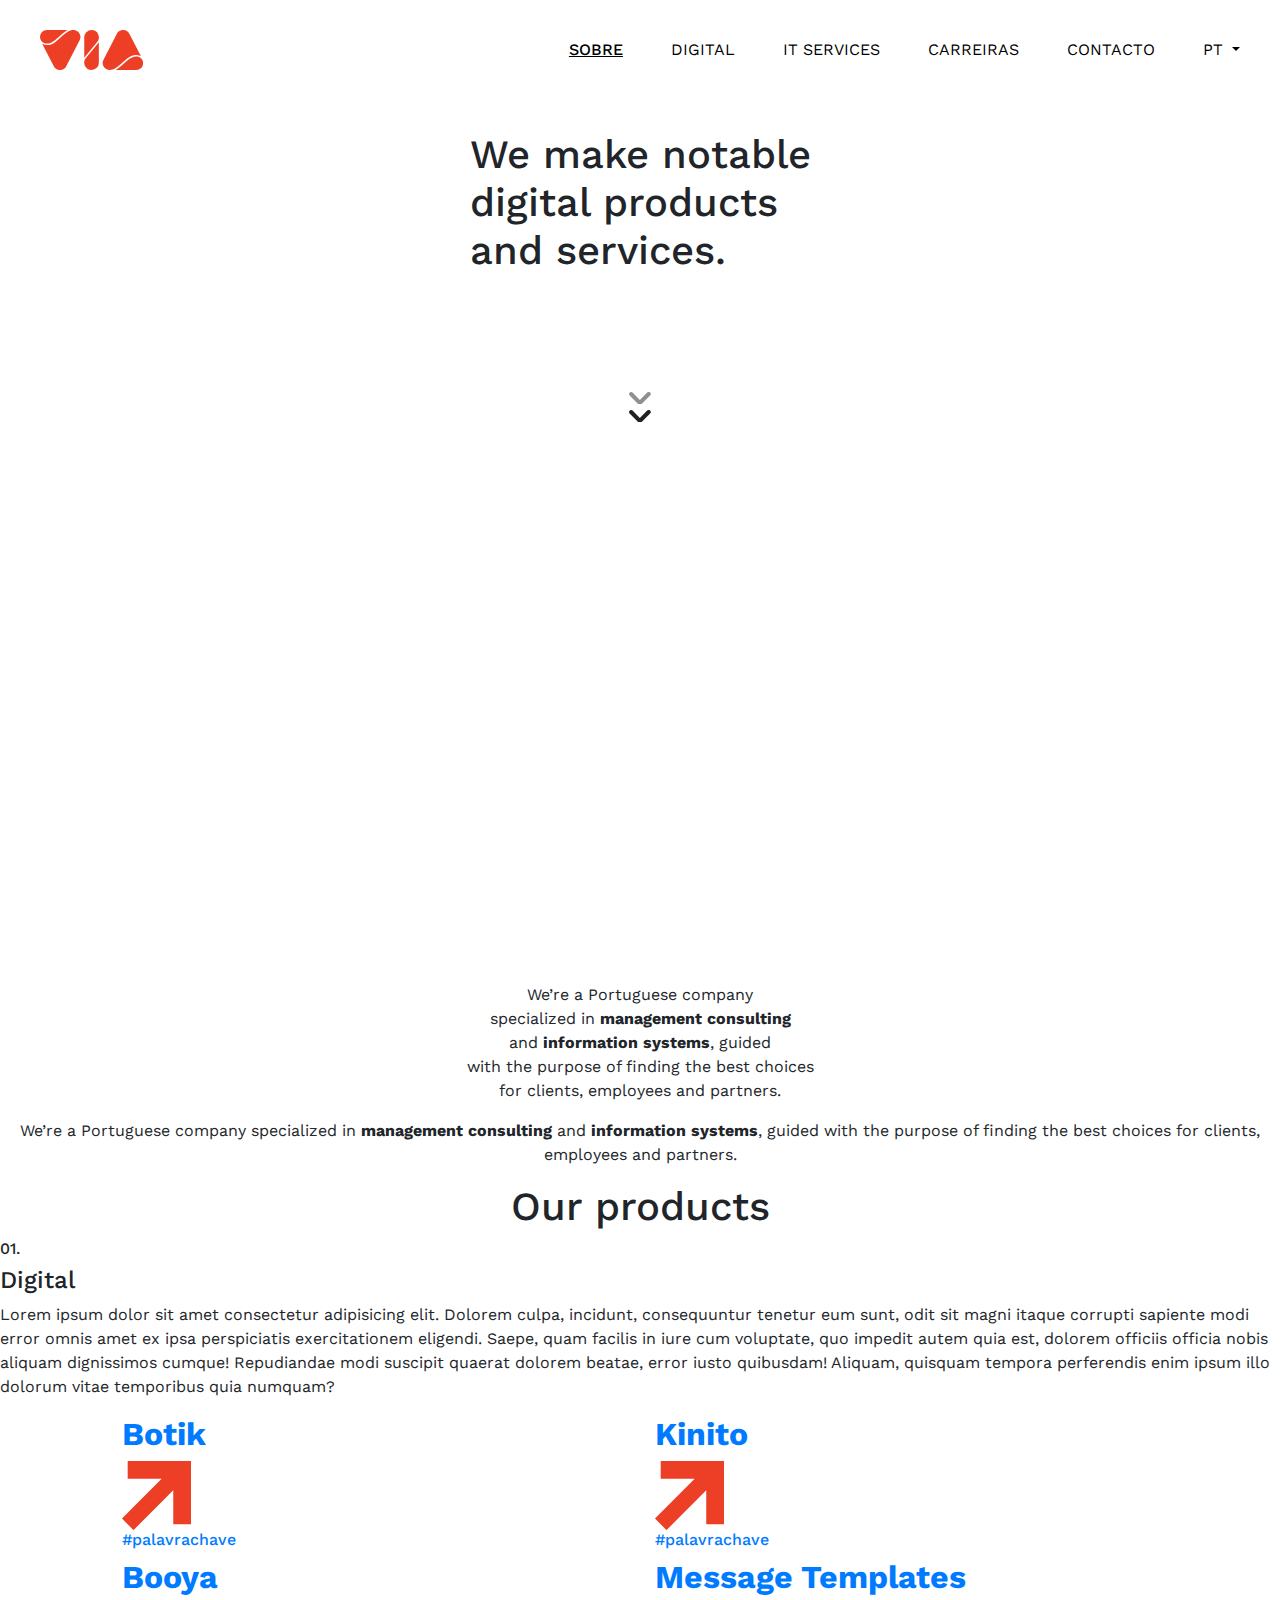
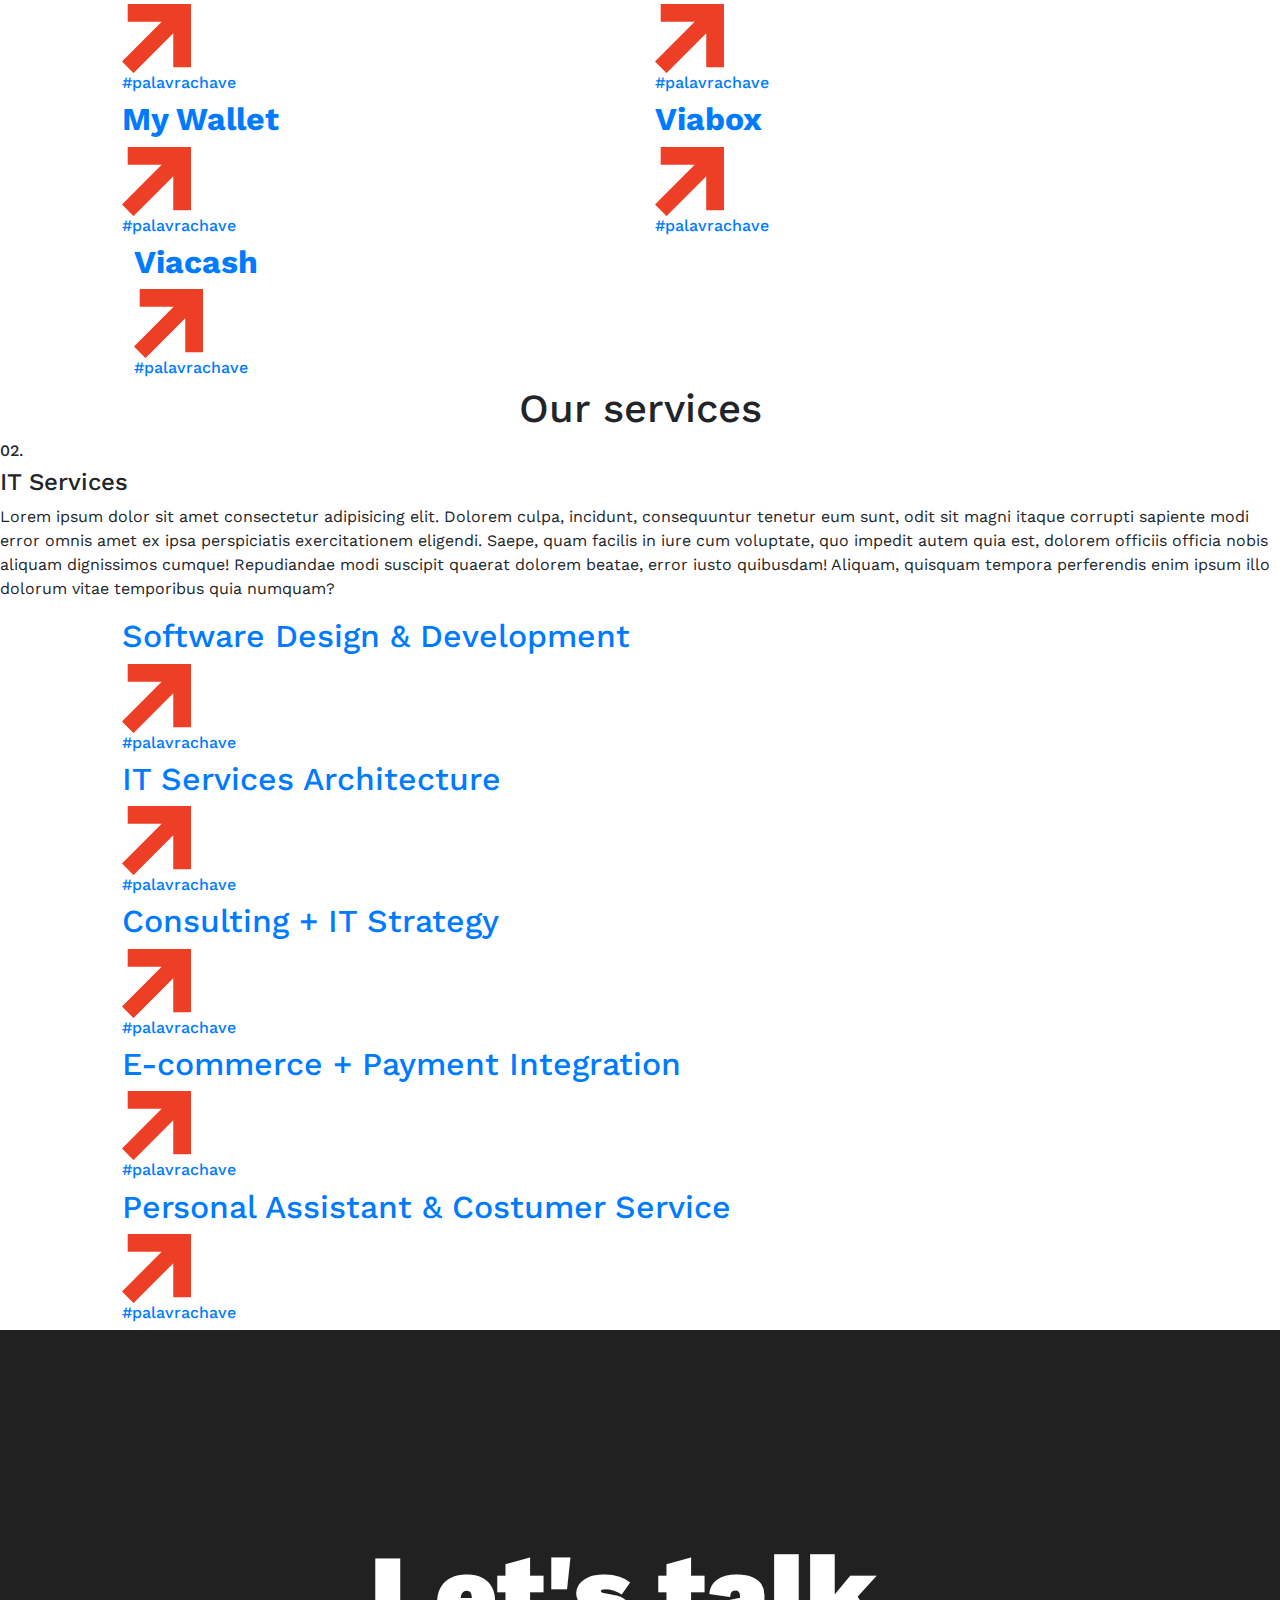
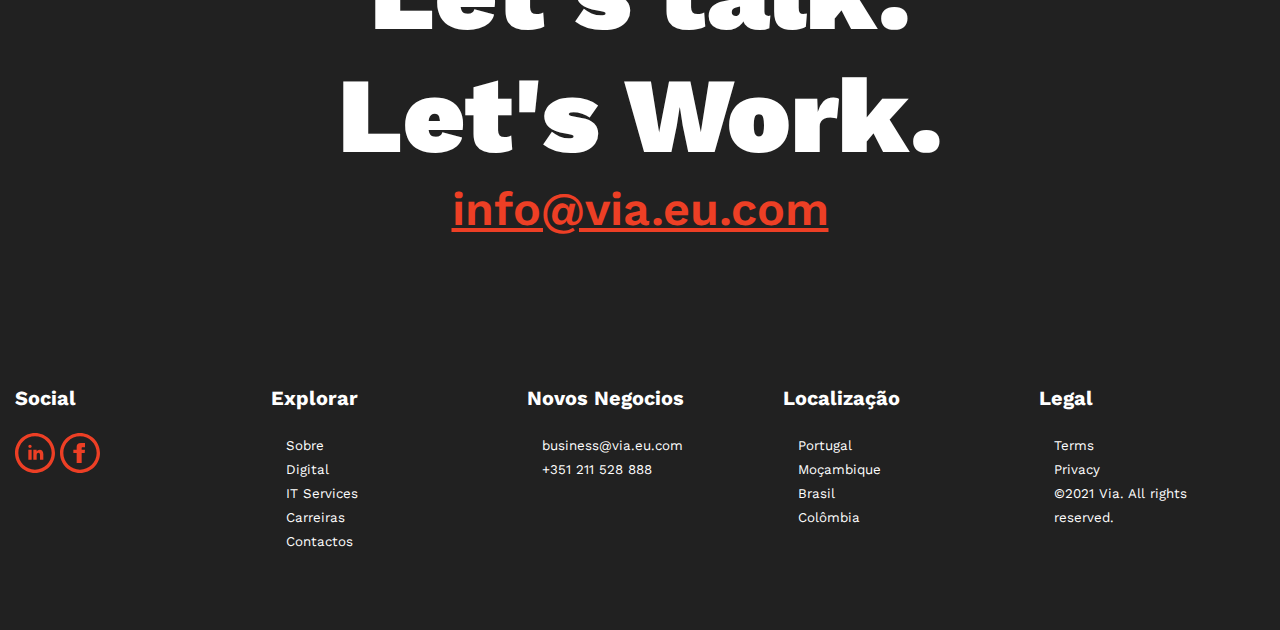
==== index.html @ fa110cb4 "Added entire site to repo" ====
<!DOCTYPE html>
<html lang="en">
<head>
  <link rel="stylesheet" href="bootstrap/css/bootstrap.min.css">
  <link rel="stylesheet" href="css/style.css">
  <link rel="stylesheet" href="css/index.css">
  <link href="https://fonts.googleapis.com/css2?family=Work+Sans:ital,wght@0,100;0,200;0,300;0,400;0,500;0,600;0,700;0,800;0,900;1,100;1,200;1,300;1,400;1,500;1,600;1,700;1,800;1,900&display=swap" rel="stylesheet">
  <link rel="stylesheet" href="css/mobileHamburger.css">

  <link rel="icon" type="image/png" href="Images/favicon-32x32.png" sizes="32x32" />


    <meta charset="UTF-8">
    <meta name="viewport" content="width=device-width, initial-scale=1">
    <title>VIA | Your digital partner</title>
</head>

<body>

  <div>
    
    <!-- navbar section -->

    <nav class="navbar navbar-expand-lg navbar-light" id="navbarAnchor">
      <a class="navbar-brand" href="index.html">
        <svg class="via-svg" id="via-logo" data-name="Layer 1" xmlns="http://www.w3.org/2000/svg" viewBox="0 0 1314.24 509.74"><path class="cls-1" d="M657,0a93,93,0,0,0-93,93V352.77L728.87,151.86h0A93,93,0,0,0,657,0Z"/><path class="cls-1" d="M657,509.74a93,93,0,0,0,93-93V157L585,357.87h0A93,93,0,0,0,657,509.74Z"/><path class="cls-1" d="M1066.18,401.76c12.33-10.75,25.68-22.38,40.24-34.94,38-32.77,76.48-49.39,114.41-49.39a133,133,0,0,1,66,17.81L1146.42,63.42l-.23.23-6.56-13.34a89.78,89.78,0,0,0-160.19-2.14l-1.21,2.31L838.94,320.21l-29.62,57.4a89.79,89.79,0,0,0,79.16,132.13C942.23,509.74,976,480.34,1066.18,401.76Z"/><path class="cls-1" d="M1247.11,339c-.92-.2-1.79-.44-2.73-.62s-1.94-.29-2.91-.44c-1.91-.3-3.82-.6-5.81-.8-3.31-.32-6.7-.53-10.22-.53-32.88,0-68.4,15.48-105.58,46-14.49,12.51-27.79,24.09-40.07,34.79-51.1,44.52-85.53,74.51-116.62,92.36h264.56A86.48,86.48,0,0,0,1247.11,339Z"/><path class="cls-1" d="M93.41,192.31a133.07,133.07,0,0,1-66-17.81L167.83,446.32l.22-.24,6.56,13.35a89.78,89.78,0,0,0,160.19,2.14l1.21-2.31L475.3,189.53l29.63-57.4A89.79,89.79,0,0,0,425.76,0C372,0,338.26,29.4,248.07,108c-12.34,10.75-25.69,22.38-40.25,34.94C169.83,175.69,131.34,192.31,93.41,192.31Z"/><path class="cls-1" d="M0,86.51a86.49,86.49,0,0,0,67.14,84.26c.91.2,1.79.44,2.72.62s1.94.28,2.91.44c1.91.3,3.82.6,5.81.79,3.31.33,6.71.54,10.23.54,32.88,0,68.4-15.49,105.57-46,14.49-12.5,27.79-24.08,40.07-34.78C285.55,47.84,320,17.85,351.07,0H86.51A86.51,86.51,0,0,0,0,86.51Z"/></svg>
      </a>
      
    <button onclick="darkFunction()" class="navbar-toggler" type="button" data-toggle="collapse" data-target="#navbarNav" aria-controls="navbarNav" aria-expanded="false" aria-label="Toggle navigation">
      <span>
        <svg xmlns="http://www.w3.org/2000/svg" width="34.141" height="13" viewBox="0 0 34.141 13">
          <g id="Group_2" data-name="Group 2" transform="translate(-831.344 170.495)">
            <path id="Path_2221" data-name="Path 2221" d="M832.844-168.995h31.141" fill="none" stroke="#ed3f25" stroke-linecap="round" stroke-width="3"/>
            <path id="Path_2222" data-name="Path 2222" d="M832.844-168.995h18.4" transform="translate(12.737 10)" fill="none" stroke="#ed3f25" stroke-linecap="round" stroke-width="3"/>
          </g>
        </svg>
        
      </span>
    </button>

    <div class="collapse navbar-collapse justify-content-stretch" id="navbarNav">
      <ul class="navbar-nav ml-auto">
        <li class="nav-item px-3">
          <a class="nav-link current" href="index.html">SOBRE</a>
        </li>
        <li class="nav-item px-3">
          <a class="nav-link" href="Digital.html">DIGITAL</a>
        </li>
        <li class="nav-item px-3">
          <a class="nav-link" href="itServices.html">IT SERVICES</a>
        </li>
        <li class="nav-item px-3">
          <a class="nav-link" href="Carreiras.html">CARREIRAS</a>
        </li>
        <li class="nav-item px-3">
            <a class="nav-link" href="Contacto.html">CONTACTO</a>
        </li>

<!-- Drop down language menu -->

        <li class="nav-item dropdown px-3">
          <a class="nav-link dropdown-toggle" href="#" id="navbarDropdownMenuLink" role="button" data-toggle="dropdown" aria-haspopup="true" aria-expanded="false">
              PT
          </a>
          <div class="dropdown-menu" aria-labelledby="navbarDropdownMenuLink">
            <a class="dropdown-item" href="#">ENG</a>
            <a class="dropdown-item" href="#">ES</a>
          </div>
        </li>
      </ul>
    </div>
    </nav>


    <!-- header section -->

    <header>
      <div class="container d-flex justify-content-center p-5">
        <h1 class="headline">We make notable<span class="headclr"><br>digital products<br>and services.</span></h1>
      </div>

      <div class="continue container d-flex justify-content-center">
       
        <span id="continueTop">
          <svg xmlns="http://www.w3.org/2000/svg" width="21.719" height="12.93" viewBox="0 0 21.719 12.93">
            <path id="angle-right" d="M10.95,28.477a2.071,2.071,0,0,1-1.464-3.536l7.323-7.324L9.486,10.293a2.071,2.071,0,1,1,2.929-2.929L21.2,16.152a2.071,2.071,0,0,1,0,2.929L12.415,27.87a2.065,2.065,0,0,1-1.465.607Z" transform="translate(28.477 -8.879) rotate(90)" fill="#212121" opacity="0.502"/>
          </svg>
        </span>

        <span id="continueBot">
          <svg xmlns="http://www.w3.org/2000/svg" width="21.719" height="12.93" viewBox="0 0 21.719 12.93">
            <path id="angle-right" d="M10.95,28.477a2.071,2.071,0,0,1-1.464-3.536l7.323-7.324L9.486,10.293a2.071,2.071,0,1,1,2.929-2.929L21.2,16.152a2.071,2.071,0,0,1,0,2.929L12.415,27.87a2.065,2.065,0,0,1-1.465.607Z" transform="translate(28.477 -8.879) rotate(90)" fill="#212121"/>
          </svg>
        </span>

    </div>
    </header>


    <!-- Image section -->

  <article class="mainContent">
        <section class="one">
            <p class="text-center desktop">
                We’re a Portuguese company <br>
                specialized in <b>management consulting</b><br>
                and <b>information systems</b>, guided<br>
                with the purpose of finding the best choices<br>
                for clients, employees and partners.
            </p>

            <p class="text-center mobile">
                We’re a Portuguese company 
                specialized in <b>management consulting</b>
                and <b>information systems</b>, guided
                with the purpose of finding the best choices
                for clients, employees and partners.
            </p>
        </section>

        <!-- <section class="two">
            <div class="row no-gutters">
                <div class="col-md-4 col-12">
                    <div class="box">
                        <svg xmlns="http://www.w3.org/2000/svg" width="128.645" height="128.645" viewBox="0 0 128.645 128.645">
                            <g id="noun_innovation_593229" data-name="noun innovation 593229" transform="translate(0.5 2.5)">
                              <ellipse id="Elipse_43" data-name="Elipse 43" cx="12.564" cy="12.564" rx="12.564" ry="12.564" transform="translate(100.516 0)" fill="none" stroke="#ed3f25" stroke-miterlimit="10" stroke-width="5"/>
                              <ellipse id="Elipse_44" data-name="Elipse 44" cx="12.564" cy="12.564" rx="12.564" ry="12.564" transform="translate(50.258 50.255)" fill="#ed3f25" stroke="rgba(0,0,0,0)" stroke-width="1"/>
                              <ellipse id="Elipse_45" data-name="Elipse 45" cx="12.564" cy="12.564" rx="12.564" ry="12.564" transform="translate(50.258 100.516)" fill="#ed3f25" stroke="rgba(0,0,0,0)" stroke-width="1"/>
                              <ellipse id="Elipse_46" data-name="Elipse 46" cx="12.564" cy="12.564" rx="12.564" ry="12.564" transform="translate(50.258 0)" fill="#ed3f25" stroke="rgba(0,0,0,0)" stroke-width="1"/>
                              <ellipse id="Elipse_47" data-name="Elipse 47" cx="12.564" cy="12.564" rx="12.564" ry="12.564" transform="translate(100.516 50.255)" fill="#ed3f25" stroke="rgba(0,0,0,0)" stroke-width="1"/>
                              <ellipse id="Elipse_48" data-name="Elipse 48" cx="12.564" cy="12.564" rx="12.564" ry="12.564" transform="translate(100.516 100.516)" fill="#ed3f25" stroke="rgba(0,0,0,0)" stroke-width="1"/>
                              <ellipse id="Elipse_49" data-name="Elipse 49" cx="12.564" cy="12.564" rx="12.564" ry="12.564" transform="translate(0 50.255)" fill="#ed3f25" stroke="rgba(0,0,0,0)" stroke-width="1"/>
                              <ellipse id="Elipse_50" data-name="Elipse 50" cx="12.564" cy="12.564" rx="12.564" ry="12.564" transform="translate(0 100.516)" fill="#ed3f25" stroke="rgba(0,0,0,0)" stroke-width="1"/>
                              <path id="Caminho_2214" data-name="Caminho 2214" d="M1122.565,263A12.564,12.564,0,1,1,1110,275.565h0A12.569,12.569,0,0,1,1122.565,263Z" transform="translate(-1110 -263)" fill="#ed3f25" stroke="rgba(0,0,0,0)" stroke-width="1"/>
                            </g>
                        </svg>

                        <h3 class="text-center">Innovation</h3>
                          
                    </div>
                </div>

                <div class="col-md-4 col-12">
                    <div class="box">
                        <svg xmlns="http://www.w3.org/2000/svg" width="128.645" height="128.645" viewBox="0 0 128.645 128.645">
                            <g id="noun_innovation_593229" data-name="noun innovation 593229" transform="translate(0.5 2.5)">
                              <ellipse id="Elipse_43" data-name="Elipse 43" cx="12.564" cy="12.564" rx="12.564" ry="12.564" transform="translate(100.516 0)" fill="none" stroke="#ed3f25" stroke-miterlimit="10" stroke-width="5"/>
                              <ellipse id="Elipse_44" data-name="Elipse 44" cx="12.564" cy="12.564" rx="12.564" ry="12.564" transform="translate(50.258 50.255)" fill="#ed3f25" stroke="rgba(0,0,0,0)" stroke-width="1"/>
                              <ellipse id="Elipse_45" data-name="Elipse 45" cx="12.564" cy="12.564" rx="12.564" ry="12.564" transform="translate(50.258 100.516)" fill="#ed3f25" stroke="rgba(0,0,0,0)" stroke-width="1"/>
                              <ellipse id="Elipse_46" data-name="Elipse 46" cx="12.564" cy="12.564" rx="12.564" ry="12.564" transform="translate(50.258 0)" fill="#ed3f25" stroke="rgba(0,0,0,0)" stroke-width="1"/>
                              <ellipse id="Elipse_47" data-name="Elipse 47" cx="12.564" cy="12.564" rx="12.564" ry="12.564" transform="translate(100.516 50.255)" fill="#ed3f25" stroke="rgba(0,0,0,0)" stroke-width="1"/>
                              <ellipse id="Elipse_48" data-name="Elipse 48" cx="12.564" cy="12.564" rx="12.564" ry="12.564" transform="translate(100.516 100.516)" fill="#ed3f25" stroke="rgba(0,0,0,0)" stroke-width="1"/>
                              <ellipse id="Elipse_49" data-name="Elipse 49" cx="12.564" cy="12.564" rx="12.564" ry="12.564" transform="translate(0 50.255)" fill="#ed3f25" stroke="rgba(0,0,0,0)" stroke-width="1"/>
                              <ellipse id="Elipse_50" data-name="Elipse 50" cx="12.564" cy="12.564" rx="12.564" ry="12.564" transform="translate(0 100.516)" fill="#ed3f25" stroke="rgba(0,0,0,0)" stroke-width="1"/>
                              <path id="Caminho_2214" data-name="Caminho 2214" d="M1122.565,263A12.564,12.564,0,1,1,1110,275.565h0A12.569,12.569,0,0,1,1122.565,263Z" transform="translate(-1110 -263)" fill="#ed3f25" stroke="rgba(0,0,0,0)" stroke-width="1"/>
                            </g>
                        </svg>

                        <h3 class="text-center">Innovation</h3>
                          
                    </div>
                </div>

                <div class="col-md-4 col-12">
                    <div class="box">
                        <svg id="Group_45" data-name="Group 45" xmlns="http://www.w3.org/2000/svg" width="112.168" height="112.168" viewBox="0 0 112.168 112.168">
                            <path id="Caminho_2215" data-name="Caminho 2215" d="M1123.231,324.3v32.048h32.049v16.024h-48.071V324.3Zm96.145,48.072H1171.3V356.352h32.048V324.3h16.024Zm0-64.1h-16.024V276.231H1171.3V260.208h48.072Zm-96.144,0h-16.024V260.208h48.073v16.023h-32.05V308.28Z" transform="translate(-1107.208 -260.208)" fill="#ed3f25" fill-rule="evenodd"/>
                            <path id="Caminho_2216" data-name="Caminho 2216" d="M1145.946,298.946h48.072v48.073h-48.072Zm32.049,16.024H1161.97v16.025h16.025Z" transform="translate(-1113.898 -266.898)" fill="#ed3f25" fill-rule="evenodd"/>
                          </svg>
                          

                        <h3 class="text-center">Accuracy</h3>
                          
                    </div>
                </div>
            </div>

            <div class="row no-gutters hidden">
                <div class="col-md-4 col-12">
                    <div class="boxHidden">
                        <p class="text-center">Lorem ipsum dolor sit, amet consectetur adipisicing elit. 
                            Porro inventore deserunt nesciunt officiis saepe doloribus sit laborum quaerat 
                            cum corrupti accusamus nobis quas illo quod nulla alias nam reiciendis rem beatae, 
                            quibusdam corporis eligendi doloremque. Numquam, nostrum aut eligendi dolorem 
                            deleniti, fugit corrupti odit, dolores tenetur velit consequatur? Mollitia 
                            voluptates possimus perferendis! Sit, nihil fugiat. Maiores ratione, itaque recusandae, 
                            modi, facere fugiat sed numquam quasi tempora placeat assumenda eos aperiam quae veniam 
                            ipsa voluptatum dolores dolor. Perspiciatis, debitis in incidunt quod corporis provident? 
                            Nobis fugiat ea iure cumque odio vitae molestias.</p>                          
                    </div>
                </div>
                
                <div class="col-md-4 col-12">
                    <div class="boxHidden">
                        <p class="text-center">Lorem ipsum dolor sit, amet consectetur adipisicing elit. 
                            Porro inventore deserunt nesciunt officiis saepe doloribus sit laborum quaerat 
                            cum corrupti accusamus nobis quas illo quod nulla alias nam reiciendis rem beatae, 
                            quibusdam corporis eligendi doloremque. Numquam, nostrum aut eligendi dolorem 
                            deleniti, fugit corrupti odit, dolores tenetur velit consequatur? Mollitia 
                            voluptates possimus perferendis! Sit, nihil fugiat. Maiores ratione, itaque recusandae, 
                            modi, facere fugiat sed numquam quasi tempora placeat assumenda eos aperiam quae veniam 
                            ipsa voluptatum dolores dolor. Perspiciatis, debitis in incidunt quod corporis provident? 
                            Nobis fugiat ea iure cumque odio vitae molestias.</p>                          
                    </div>
                </div>

                <div class="col-md-4 col-12">
                    <div class="boxHidden">
                        <p class="text-center">Lorem ipsum dolor sit, amet consectetur adipisicing elit. 
                            Porro inventore deserunt nesciunt officiis saepe doloribus sit laborum quaerat 
                            cum corrupti accusamus nobis quas illo quod nulla alias nam reiciendis rem beatae, 
                            quibusdam corporis eligendi doloremque. Numquam, nostrum aut eligendi dolorem 
                            deleniti, fugit corrupti odit, dolores tenetur velit consequatur? Mollitia 
                            voluptates possimus perferendis! Sit, nihil fugiat. Maiores ratione, itaque recusandae, 
                            modi, facere fugiat sed numquam quasi tempora placeat assumenda eos aperiam quae veniam 
                            ipsa voluptatum dolores dolor. Perspiciatis, debitis in incidunt quod corporis provident? 
                            Nobis fugiat ea iure cumque odio vitae molestias.</p>                          
                    </div>
                </div>
            </div>
        </section> -->

        <section class="three">
            <h1 class="text-center">Our products</h1>
            <h6 class="number">01.</h6>
            <h4>Digital</h4>

            <p>Lorem ipsum dolor sit amet consectetur adipisicing elit. 
                Dolorem culpa, incidunt, consequuntur tenetur eum sunt, 
                odit sit magni itaque corrupti sapiente modi error omnis 
                amet ex ipsa perspiciatis exercitationem eligendi. Saepe, 
                quam facilis in iure cum voluptate, quo impedit autem quia
                est, dolorem officiis officia nobis aliquam dignissimos 
                cumque! Repudiandae modi suscipit quaerat dolorem beatae, 
                error iusto quibusdam! Aliquam, quisquam tempora perferendis 
                enim ipsum illo dolorum vitae temporibus quia numquam?</p>
        </section>

        <section class="four">
            <div class="container">
                <div class="row justify-content-center">
                    <a class="col-md-5 col-12 productName" href="Digital.html#Botik">
                        <h2><b>Botik</b></h2>
                        <svg class="arrowHover" xmlns="http://www.w3.org/2000/svg" width="69" height="69" viewBox="0 0 69 69">
                            <path id="Intersection_1" data-name="Intersection 1" d="M37.5,101.12l-11.38-11.38v-.22L65.784,49.858l-33.973.006V32.12H95.121V95.431H77.377l.006-33.973L37.72,101.12Z" transform="translate(-26.121 -32.12)" fill="#ed3f25"/>
                        </svg>
                          
                          
                        <h6>#palavrachave</h6>
                    </a>

                    <a class="col-md-5 col-12 productName" href="Digital.html#Kinito">
                        <h2><b>Kinito</b></h2>
                        <svg class="arrowHover" xmlns="http://www.w3.org/2000/svg" width="69" height="69" viewBox="0 0 69 69">
                            <path id="Intersection_1" data-name="Intersection 1" d="M37.5,101.12l-11.38-11.38v-.22L65.784,49.858l-33.973.006V32.12H95.121V95.431H77.377l.006-33.973L37.72,101.12Z" transform="translate(-26.121 -32.12)" fill="#ed3f25"/>
                        </svg>
                          
                          
                        <h6>#palavrachave</h6>
                    </a>
                </div>

                <div class="row justify-content-center">
                    <a class="col-md-5 col-12 productName" href="Digital.html#Booya">
                        <h2><b>Booya</b></h2>
                        <svg class="arrowHover" xmlns="http://www.w3.org/2000/svg" width="69" height="69" viewBox="0 0 69 69">
                            <path id="Intersection_1" data-name="Intersection 1" d="M37.5,101.12l-11.38-11.38v-.22L65.784,49.858l-33.973.006V32.12H95.121V95.431H77.377l.006-33.973L37.72,101.12Z" transform="translate(-26.121 -32.12)" fill="#ed3f25"/>
                        </svg>
                          
                          
                        <h6>#palavrachave</h6>
                    </a>

                    <a class="col-md-5 col-12 productName" id="msgTemplates" href="Digital.html#MessageTemplates">
                        <h2><b>Message Templates</b></h2>
                        <svg class="arrowHover" xmlns="http://www.w3.org/2000/svg" width="69" height="69" viewBox="0 0 69 69">
                            <path id="Intersection_1" data-name="Intersection 1" d="M37.5,101.12l-11.38-11.38v-.22L65.784,49.858l-33.973.006V32.12H95.121V95.431H77.377l.006-33.973L37.72,101.12Z" transform="translate(-26.121 -32.12)" fill="#ed3f25"/>
                        </svg>
                          
                          
                        <h6>#palavrachave</h6>
                    </a>
                </div>

                <div class="row justify-content-center">
                    <a class="col-md-5 col-12 productName" id="myWallet" href="Digital.html#MyWallet">
                        <h2><b>My Wallet</b></h2>
                        <svg class="arrowHover" xmlns="http://www.w3.org/2000/svg" width="69" height="69" viewBox="0 0 69 69">
                            <path id="Intersection_1" data-name="Intersection 1" d="M37.5,101.12l-11.38-11.38v-.22L65.784,49.858l-33.973.006V32.12H95.121V95.431H77.377l.006-33.973L37.72,101.12Z" transform="translate(-26.121 -32.12)" fill="#ed3f25"/>
                        </svg>
                          
                          
                        <h6>#palavrachave</h6>
                    </a>

                    <a class="col-md-5 col-12 productName" href="Digital.html#ViaBox">
                        <h2><b>Viabox</b></h2>
                        <svg class="arrowHover" xmlns="http://www.w3.org/2000/svg" width="69" height="69" viewBox="0 0 69 69">
                            <path id="Intersection_1" data-name="Intersection 1" d="M37.5,101.12l-11.38-11.38v-.22L65.784,49.858l-33.973.006V32.12H95.121V95.431H77.377l.006-33.973L37.72,101.12Z" transform="translate(-26.121 -32.12)" fill="#ed3f25"/>
                        </svg>
                          
                          
                        <h6>#palavrachave</h6>
                    </a>
                </div>

                <div class="row justify-content-start offset-md-1">
                    <a class="col-md-5 col-12 productName" id="viacash" href="Digital.html#ViaCash">
                        <h2><b>Viacash</b></h2>
                        <svg class="arrowHover" xmlns="http://www.w3.org/2000/svg" width="69" height="69" viewBox="0 0 69 69">
                            <path id="Intersection_1" data-name="Intersection 1" d="M37.5,101.12l-11.38-11.38v-.22L65.784,49.858l-33.973.006V32.12H95.121V95.431H77.377l.006-33.973L37.72,101.12Z" transform="translate(-26.121 -32.12)" fill="#ed3f25"/>
                        </svg>
                          
                          
                        <h6>#palavrachave</h6>
                    </a>
                </div>
            </div>
        </section>

        <section class="five">
            <h1 class="text-center">Our services</h1>
            <h6 class="number">02.</h6>
            <h4>IT Services</h4>

            <p>Lorem ipsum dolor sit amet consectetur adipisicing elit. 
                Dolorem culpa, incidunt, consequuntur tenetur eum sunt, 
                odit sit magni itaque corrupti sapiente modi error omnis 
                amet ex ipsa perspiciatis exercitationem eligendi. Saepe, 
                quam facilis in iure cum voluptate, quo impedit autem quia
                est, dolorem officiis officia nobis aliquam dignissimos 
                cumque! Repudiandae modi suscipit quaerat dolorem beatae, 
                error iusto quibusdam! Aliquam, quisquam tempora perferendis 
                enim ipsum illo dolorum vitae temporibus quia numquam?</p>
        </section>

        <section class="six">
            <div class="container">
                <div class="row justify-content-center">
                    <a class="col-10 productName SDD" href="itServices.html#SDD">
                        <h2>Software Design & Development</h2>
                        <svg class="arrowHover" xmlns="http://www.w3.org/2000/svg" width="69" height="69" viewBox="0 0 69 69">
                            <path id="Intersection_1" data-name="Intersection 1" d="M37.5,101.12l-11.38-11.38v-.22L65.784,49.858l-33.973.006V32.12H95.121V95.431H77.377l.006-33.973L37.72,101.12Z" transform="translate(-26.121 -32.12)" fill="#ed3f25"/>
                        </svg>
                          
                          
                        <h6>#palavrachave</h6>
                    </a>
                </div>

                <div class="row justify-content-center">
                    <a class="col-10 productName Arq" href="itServices.html#ARQ">
                        <h2>IT Services Architecture</h2>
                        <svg class="arrowHover" xmlns="http://www.w3.org/2000/svg" width="69" height="69" viewBox="0 0 69 69">
                            <path id="Intersection_1" data-name="Intersection 1" d="M37.5,101.12l-11.38-11.38v-.22L65.784,49.858l-33.973.006V32.12H95.121V95.431H77.377l.006-33.973L37.72,101.12Z" transform="translate(-26.121 -32.12)" fill="#ed3f25"/>
                        </svg>
                          
                          
                        <h6>#palavrachave</h6>
                    </a>
                </div>

                <div class="row justify-content-center">
                    <a class="col-10 productName CIT" href="itServices.html#CIT">
                        <h2>Consulting + IT Strategy</h2>
                        <svg class="arrowHover" xmlns="http://www.w3.org/2000/svg" width="69" height="69" viewBox="0 0 69 69">
                            <path id="Intersection_1" data-name="Intersection 1" d="M37.5,101.12l-11.38-11.38v-.22L65.784,49.858l-33.973.006V32.12H95.121V95.431H77.377l.006-33.973L37.72,101.12Z" transform="translate(-26.121 -32.12)" fill="#ed3f25"/>
                        </svg>
                          
                          
                        <h6>#palavrachave</h6>
                    </a>
                </div>

                <div class="row justify-content-center">
                    <a class="col-10 productName ECP" href="itServices.html#ECP">
                        <h2>E-commerce + Payment Integration</h2>
                        <svg class="arrowHover" xmlns="http://www.w3.org/2000/svg" width="69" height="69" viewBox="0 0 69 69">
                            <path id="Intersection_1" data-name="Intersection 1" d="M37.5,101.12l-11.38-11.38v-.22L65.784,49.858l-33.973.006V32.12H95.121V95.431H77.377l.006-33.973L37.72,101.12Z" transform="translate(-26.121 -32.12)" fill="#ed3f25"/>
                        </svg>
                          
                          
                        <h6>#palavrachave</h6>
                    </a>
                </div>

                <div class="row justify-content-center">
                    <a class="col-10 productName" href="itServices.html#PACS">
                        <h2>Personal Assistant & Costumer Service</h2>
                        <svg class="arrowHover" xmlns="http://www.w3.org/2000/svg" width="69" height="69" viewBox="0 0 69 69">
                            <path id="Intersection_1" data-name="Intersection 1" d="M37.5,101.12l-11.38-11.38v-.22L65.784,49.858l-33.973.006V32.12H95.121V95.431H77.377l.006-33.973L37.72,101.12Z" transform="translate(-26.121 -32.12)" fill="#ed3f25"/>
                        </svg>
                          
                          
                        <h6>#palavrachave</h6>
                    </a>
                </div>
            </div>
        </section>
  </article>


    <!-- Footer section -->

    <footer>

      <div class="foot-text">
          <div class="container text-center">
              <p class="foot">Let's talk.</p>
      
              <p class="foot">Let's Work.</p>
      
              <p class="foot2">info@via.eu.com</p>
          </div>
      </div>

      <div class="container">
          <div class="row">
                  <div class="col-6 col-lg">
                      <p class="footcol">Social</p>
                      <div>
                          <ul>
                          <li>
                              <svg class="socialmedia" xmlns="http://www.w3.org/2000/svg" width="40" height="40" viewBox="0 0 24 24"><path d="M12 2c5.514 0 10 4.486 10 10s-4.486 10-10 10-10-4.486-10-10 4.486-10 10-10zm0-2c-6.627 0-12 5.373-12 12s5.373 12 12 12 12-5.373 12-12-5.373-12-12-12zm-2 8c0 .557-.447 1.008-1 1.008s-1-.45-1-1.008c0-.557.447-1.008 1-1.008s1 .452 1 1.008zm0 2h-2v6h2v-6zm3 0h-2v6h2v-2.861c0-1.722 2.002-1.881 2.002 0v2.861h1.998v-3.359c0-3.284-3.128-3.164-4-1.548v-1.093z"/></svg>
                              <svg class="socialmedia" xmlns="http://www.w3.org/2000/svg" width="40" height="40" viewBox="0 0 24 24"><path d="M12 2c5.514 0 10 4.486 10 10s-4.486 10-10 10-10-4.486-10-10 4.486-10 10-10zm0-2c-6.627 0-12 5.373-12 12s5.373 12 12 12 12-5.373 12-12-5.373-12-12-12zm-2 10h-2v2h2v6h3v-6h1.82l.18-2h-2v-.833c0-.478.096-.667.558-.667h1.442v-2.5h-2.404c-1.798 0-2.596.792-2.596 2.308v1.692z"/></svg>
                          </li>
                          </ul>
                  </div>
                  </div>
                  <div class="col-6 col-lg">
                      <p class="footcol">Explorar</p>
                      <div class="col">
                          <ul>
                              <li><a class="footer-link" href="index.html">Sobre</a></li>
                              <li><a class="footer-link" href="Digital.html">Digital</a></li>
                              <li><a class="footer-link" href="itServices.html">IT Services</a></li>
                              <li><a class="footer-link" href="Carreiras.html">Carreiras</a></li>
                              <li><a class="footer-link" href="Contacto.html">Contactos</a></li>
                          </ul>
                  </div>
                  </div>
                  <div class="col-12 col-lg">
                  <p class="footcol">Novos Negocios</p>
                  <div class="col">
                      <ul>
                      <li><a class="footer-link" href="#">business@via.eu.com</a></li>
                      <li><a class="footer-link" href="#">+351 211 528 888</a></li>
                      </ul>
                  </div>
                  </div>
                  <div class="col-6 col-lg">
                  <p class="footcol">Localização</p>

                  <div class="col">
                      <ul>
                      <li><a class="footer-link" href="Contacto.html#portugal">Portugal</a></li>
                      <li><a class="footer-link" href="Contacto.html#mozambique">Moçambique</a></li>
                      <li><a class="footer-link" href="Contacto.html#brazil">Brasil</a></li>
                      <li><a class="footer-link" href="Contacto.html#colombia">Colômbia</a></li>
                      </ul>
                  </div>

                  </div>
                  <div class="col-6 col-lg">
                  <p class="footcol">Legal</p>

                  <div class="col">
                      <ul>
                          <li>
                              <a class="footer-link" href="#">Terms</a>
                          </li>
                          <li>
                              <a class="footer-link" href="#">Privacy</a>
                          </li>
                          <li>
                              <a class="footer-link" href="#"></a>
                          </li>
                          <li>
                              <a class="footer-link" href="#">©2021 Via. All rights reserved.</a>
                          </li>
                      </ul>
                  </div>

                  </div>
          </div>
      </div>
    </footer>

  </div>

</body> 




<!-- JS, Popper.js, and jQuery -->
<script src="https://code.jquery.com/jquery-3.5.1.slim.min.js" integrity="sha384-DfXdz2htPH0lsSSs5nCTpuj/zy4C+OGpamoFVy38MVBnE+IbbVYUew+OrCXaRkfj" crossorigin="anonymous"></script>
<script src="https://cdn.jsdelivr.net/npm/popper.js@1.16.1/dist/umd/popper.min.js" integrity="sha384-9/reFTGAW83EW2RDu2S0VKaIzap3H66lZH81PoYlFhbGU+6BZp6G7niu735Sk7lN" crossorigin="anonymous"></script>
<script src="bootstrap/js/bootstrap.min.js"></script>
<script src="js/darkNav.js"></script>
</html>
---- css/style.css ----
/* Base page */

html {
	scroll-behavior: smooth;
	font-family: 'Work Sans', sans-serif;
}

body {
	font-family: 'Work Sans', sans-serif;
}

#via-logo {
	fill: #ed3f25;
}

header {
	height: 100vh;
}

.navbar-dark .navbar-nav .nav-link {
	color: white;
}

.navbar-light .navbar-nav .nav-link {
	color: black;
}

.navbar-nav .current {
	text-decoration: underline;
	font-weight: 500 !important;
}

.navbar {
	font-size: 1rem;
	font-weight: 700;
	padding-top: 25px;
}

.navbar-brand {
	padding-left: 1.5rem;
}

.navbar-brand svg {
	height: 40px;
}

.navbar-light .navbar-toggler {
	border-color: transparent;
}

.navbar-dark {
	font-size: 1rem;
	color: white;
	font-weight: 600;
	padding-top: 20px;
}

.nav-link:hover {
	transition: 0.5s;
}

ul {
	list-style-type: none;
	margin: 0;
	padding: 0;
	font-weight: 400;
}

.continue {
	position: relative;
}

#continueTop {
	position: absolute;
	margin-top: 6vh;
}

#continueBot {
	position: absolute;
	margin-top: 8vh;

	animation-name: arrowAnim;
	animation-duration: 1s;
	animation-iteration-count: infinite;
}

@keyframes arrowAnim {
	50% {
		transform: translateY(4px);
	}
}

.messageIcon {
	position: absolute;
	bottom: 3vh;
	right: 3vw;
	width: 60px;
	height: 60px;
}

.messageIcon:hover {
	cursor: pointer;
}

/*  FOOTER   */

.footcol {
	color: white;
	font-weight: 700;
	font-size: 15pt;
	margin-bottom: 20px;
}

.snap-footer .row .col {
	padding-left: 0px;
	margin-bottom: 5vh;
}

.snap-footer .row {
	margin-left: 5vw;
}

.foot-nav {
	padding-left: 0;
}

.footer-link {
	color: white !important;
	font-size: 10pt;
	font-weight: 400;
}

footer {
	background: #212121;
	height: 100vh;
}

.foot {
	color: white;
	font-weight: 900;
	font-size: 80pt;
	line-height: 1 !important;
}

.foot2 {
	color: #ed3f25;
	font-weight: 600;
	font-size: 35pt;
	line-height: 1 !important;
	text-decoration: underline;
}

.foot-text {
	padding-top: 210px;
	padding-bottom: 15vh;
}

footer p {
	color: white;
}

.rights {
	padding-bottom: 5vh;
}

.socialmedia {
	fill: #ed3f25;
}

.snap-parent {
	scroll-snap-type: y mandatory;
	overflow-y: scroll;
	height: 100vh;
}

.snap-head {
	scroll-snap-align: start;
	scroll-margin-top: 300px;
}

.snap-footer {
	scroll-snap-align: end;
	/* scroll-margin-bottom: 200px; */
}

.snap-child {
	scroll-snap-align: center;
}

@media (min-width: 1200px) {
	.container,
	.container-lg,
	.container-md,
	.container-sm,
	.container-xl {
		max-width: 1300px;
	}
}

@media only screen and (max-width: 770px) {
	.snap-head {
		scroll-snap-align: none;
	}

	.snap-child {
		scroll-snap-align: none;
	}
	.snap-footer {
		height: auto;
		scroll-snap-align: none;
	}

	footer {
		height: 100vh;
	}
}

@media only screen and (max-width: 550px) {
	.snap-head {
		scroll-snap-align: none;
	}

	.snap-child {
		scroll-snap-align: none;
	}
	.snap-footer {
		height: auto;
		scroll-snap-align: none;
	}

	.navbar-brand {
		padding-left: 0;
	}

	.navbar-brand svg {
		height: 35px;
	}

	.foot {
		color: white;
		font-weight: 900;
		line-height: 1 !important;
		font-size: 3rem;
	}

	.foot-text {
		padding-top: 150px;
		padding-bottom: 150px;
	}

	.foot-nav {
		margin-bottom: 2vh;
		padding-left: 0vw;
	}

	.via_projects2 {
		padding-left: 100px;
	}

	.foot2 {
		font-size: 2em;
	}

	.messageIcon {
		width: 45px;
		height: 45px;
		bottom: 3vh;
		left: 80vw;
	}

	/* teste navbar escura  */
}
---- css/mobileHamburger.css ----
@media only screen and (max-width: 770px) {
	.darkNav {
		background-color: #212121 !important;
		transition: .3s;
	}

	.navbar-nav {
		height: 100vh;
		background-color: #212121;
		align-items: center;
		padding-top: 12vh;
	}

	.navbar {
		padding: 1rem 0rem;
	}

	.navbar-brand {
		margin-left: 5vw;
	}

	.navbar-toggler {
		margin-right: 5vw;
	}

	.navbar-light .navbar-nav .nav-link {
		color: #ed3f25 !important;
		font-size: 2rem;
		font-weight: 500;
	}

	.navbar-light .navbar-nav .nav-link:hover {
		text-decoration: underline;
	}

	.navbar-light .navbar-nav .current {
		text-decoration: none;
		color: white;
	}

	.navbar-dark .navbar-nav .nav-link {
		color: #ed3f25;
		font-size: 2rem;
		font-weight: 500;
	}

	.navbar-dark .navbar-nav .nav-link:hover {
		text-decoration: underline;
	}

	.navbar-dark .navbar-nav .current {
		text-decoration: none;
		color: white;
	}
}
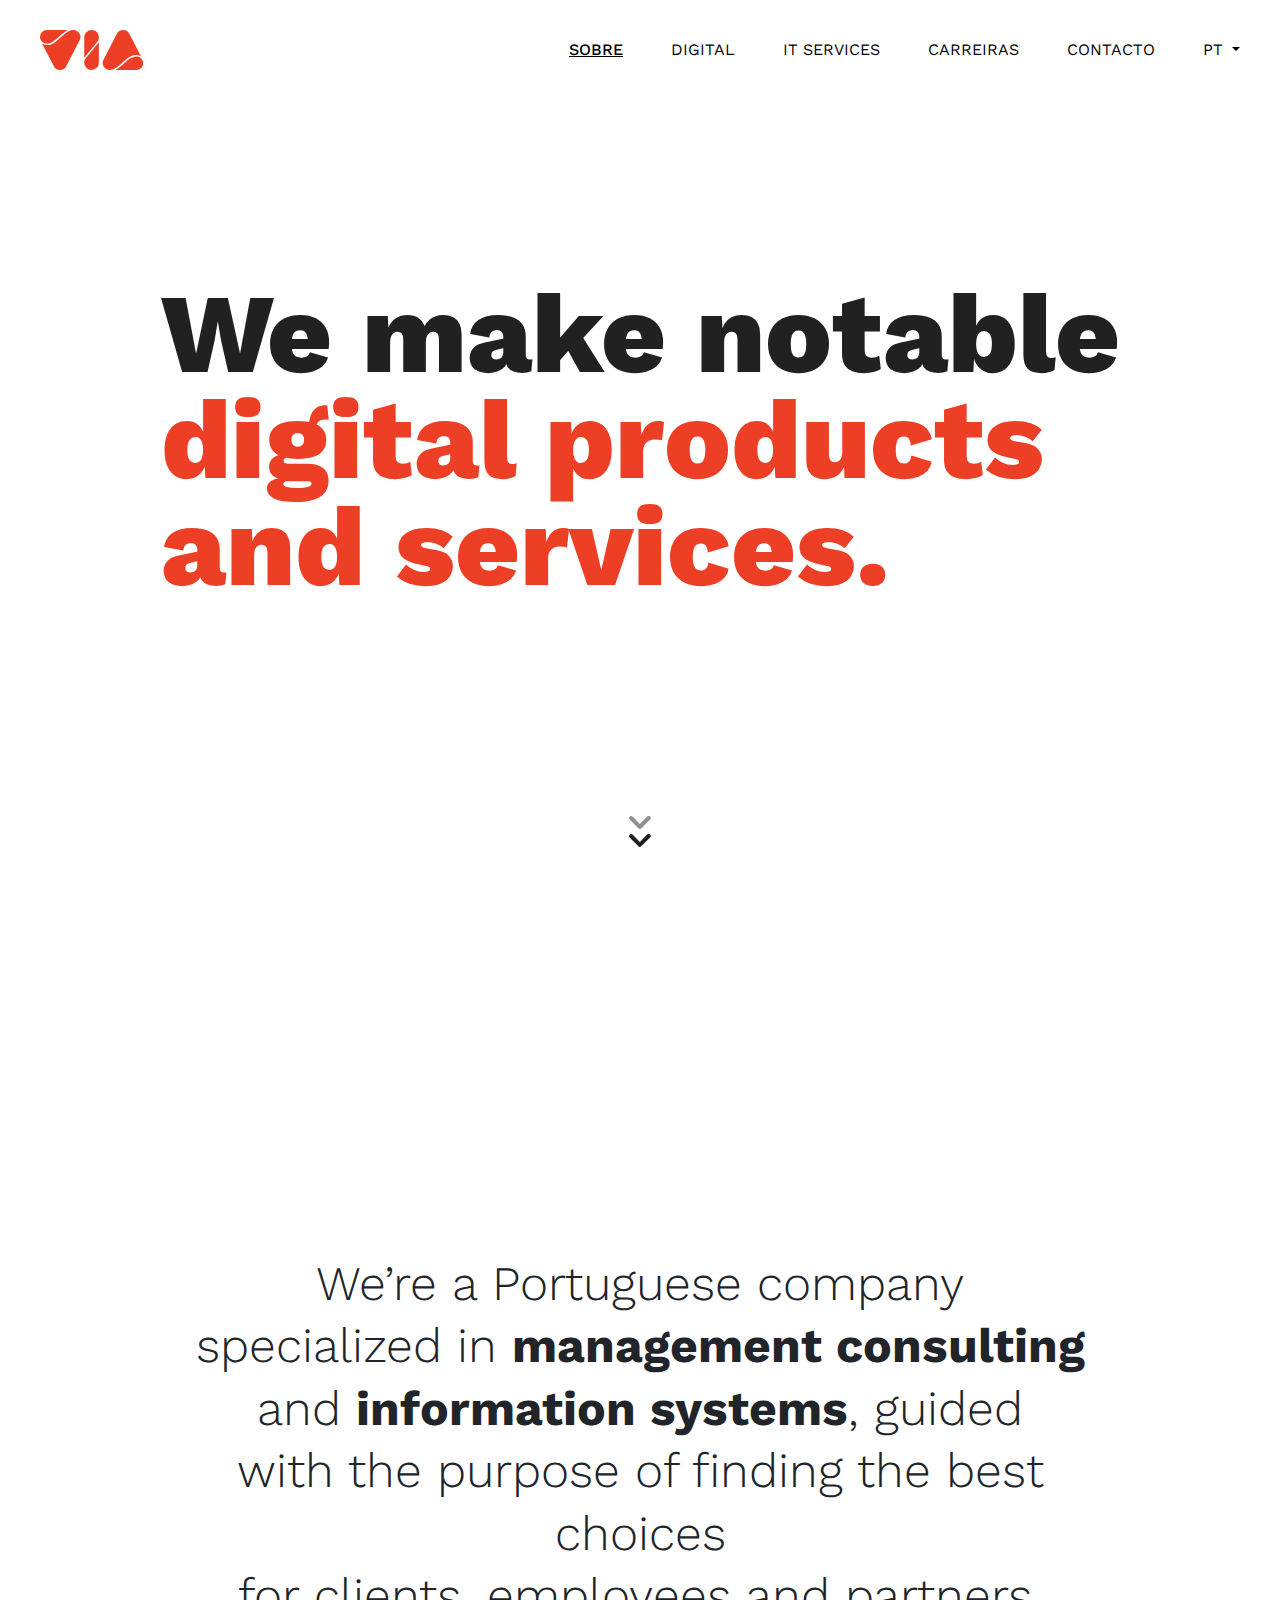
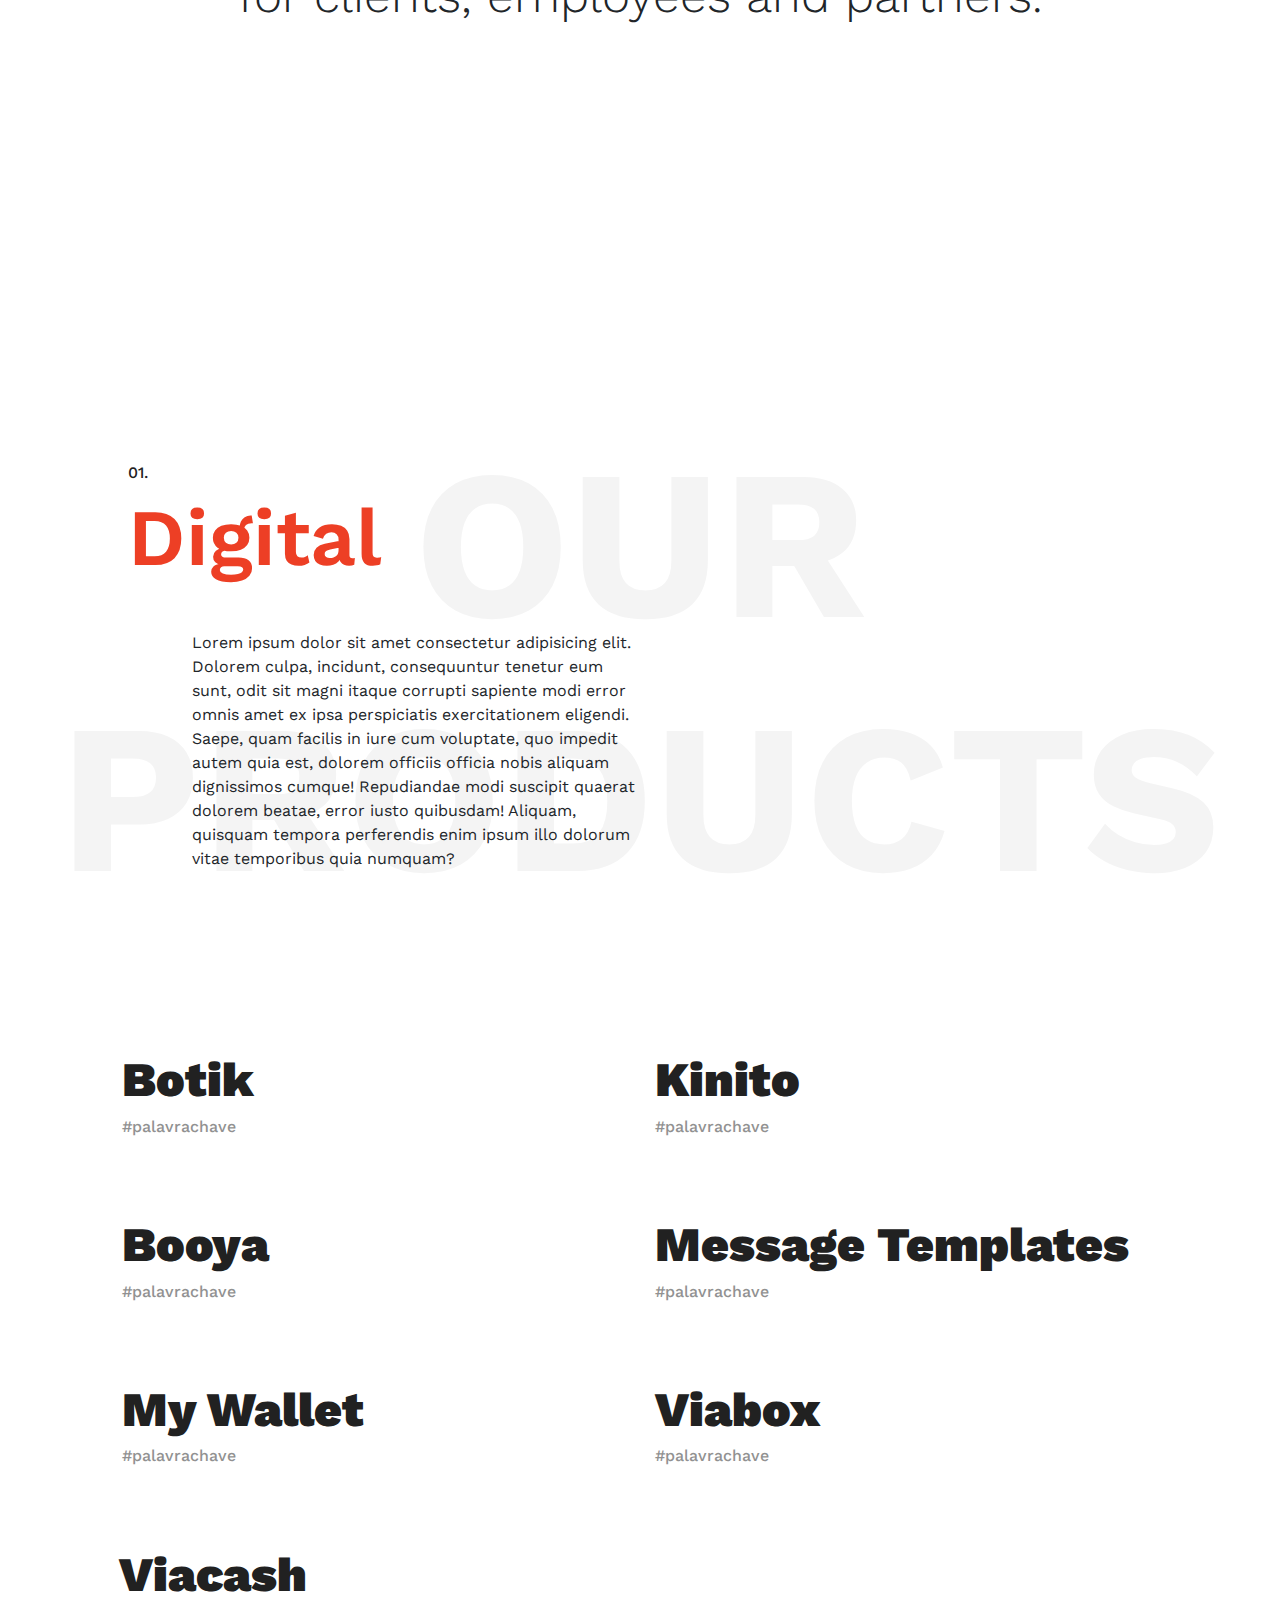
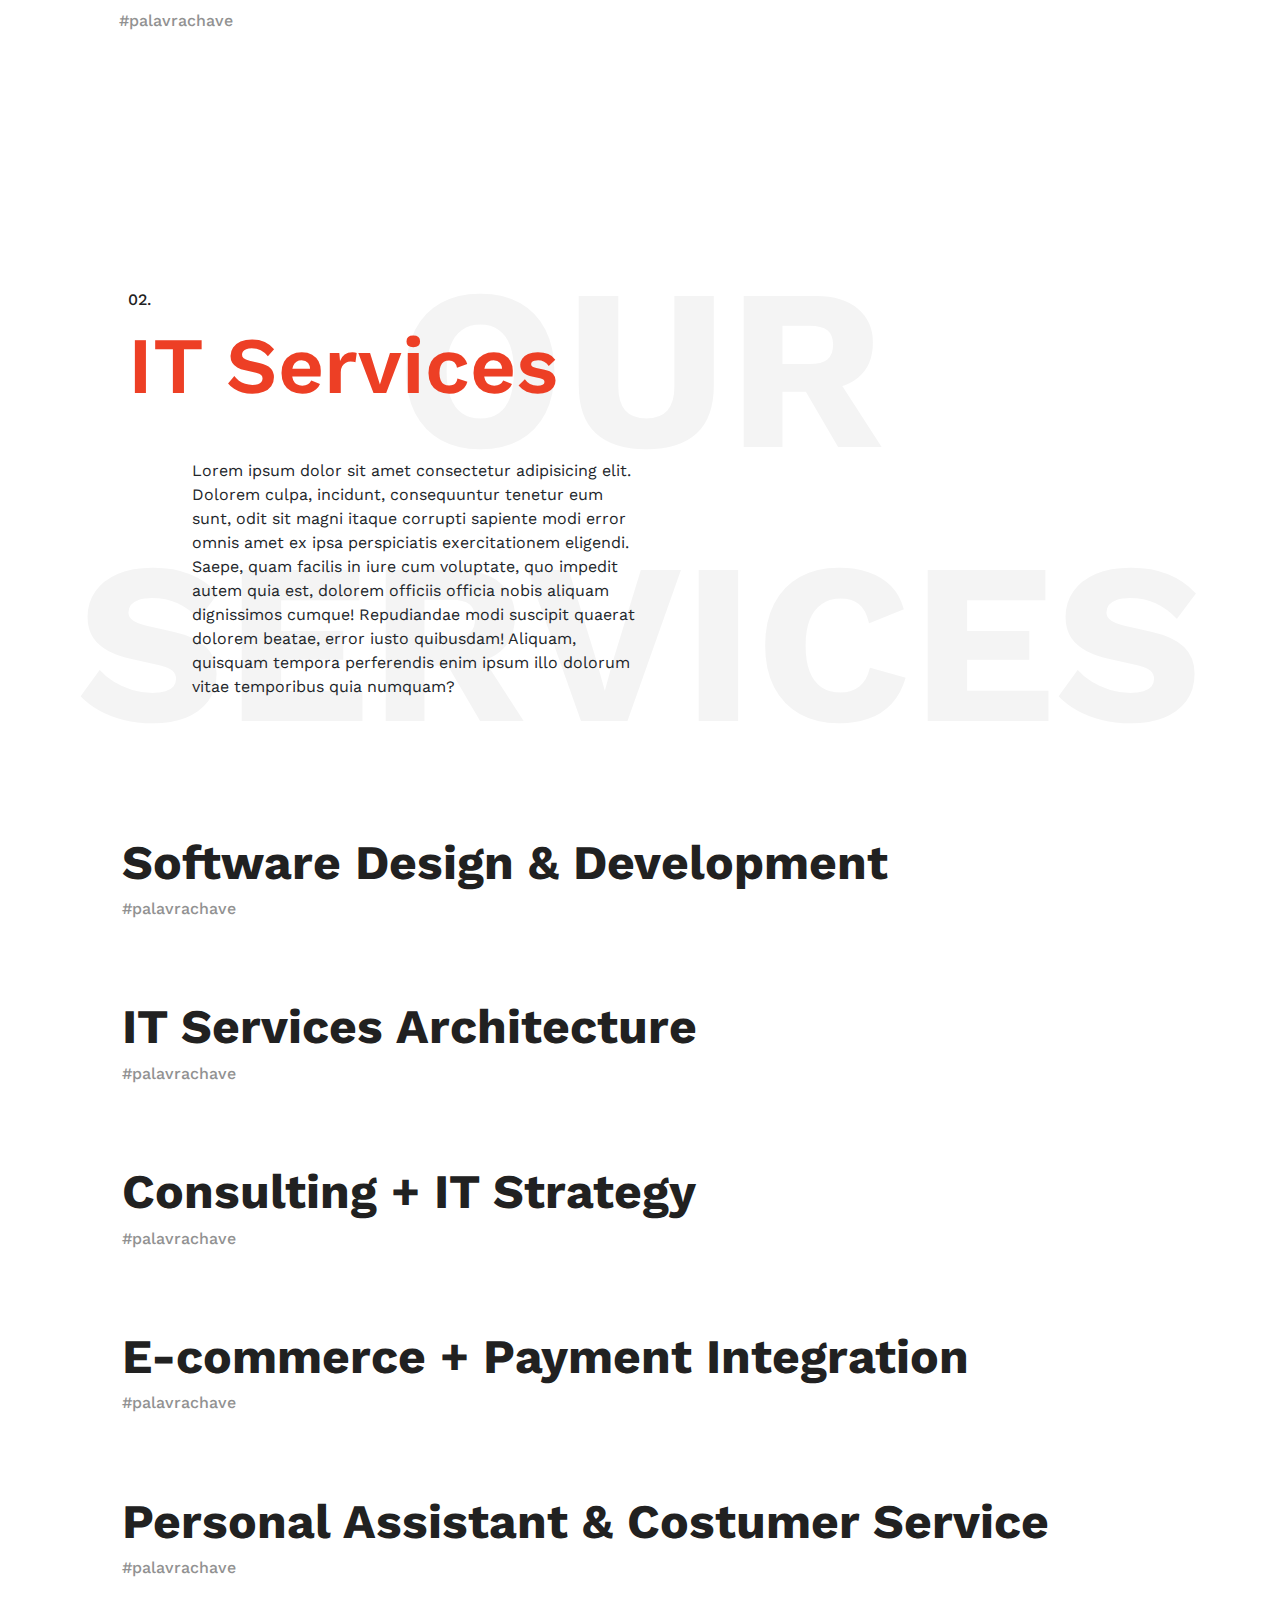
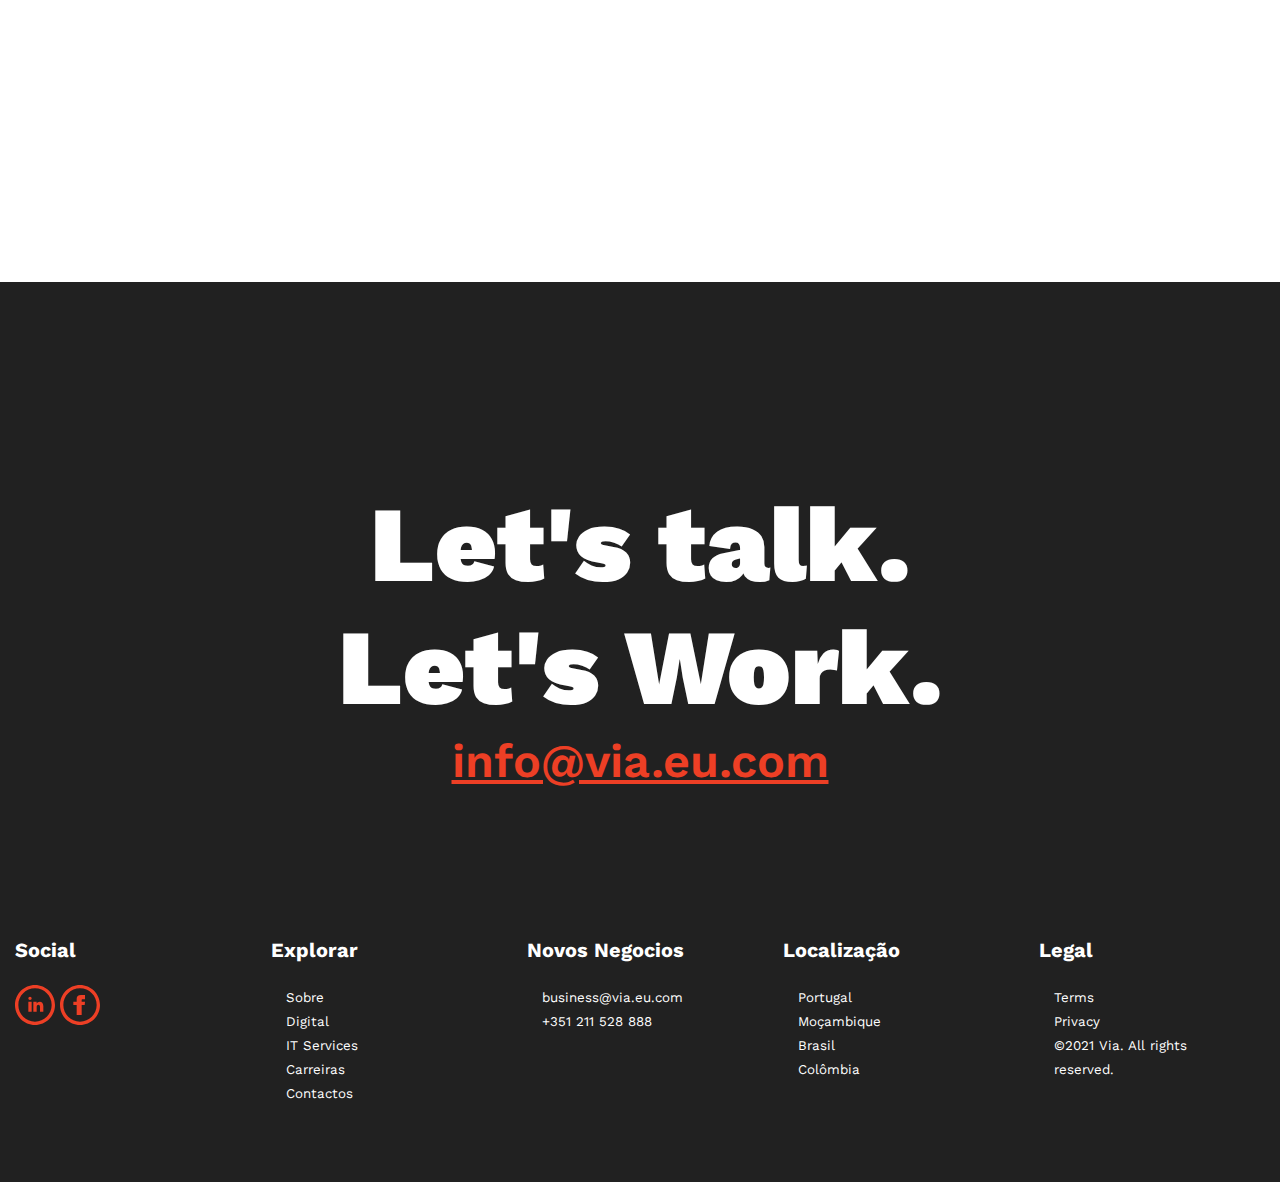
==== commit 255ce272: "fixed a small css linking issue" ====
--- a/index.html
+++ b/index.html
@@ -3,7 +3,7 @@
 <head>
   <link rel="stylesheet" href="bootstrap/css/bootstrap.min.css">
   <link rel="stylesheet" href="css/style.css">
-  <link rel="stylesheet" href="css/index.css">
+  <link rel="stylesheet" href="css/mainPage.css">
   <link href="https://fonts.googleapis.com/css2?family=Work+Sans:ital,wght@0,100;0,200;0,300;0,400;0,500;0,600;0,700;0,800;0,900;1,100;1,200;1,300;1,400;1,500;1,600;1,700;1,800;1,900&display=swap" rel="stylesheet">
   <link rel="stylesheet" href="css/mobileHamburger.css">
 
--- a/css/mainPage.css
+++ b/css/mainPage.css
@@ -0,0 +1,387 @@
+.headline {
+	font-size: 7rem;
+	margin-top: 150px;
+	font-weight: 800;
+	line-height: .95;
+	color: #212121;
+}
+
+header {
+	background-image: url(background_images/mainPage/headerBackground.png);
+	background-size: 130vw;
+	background-position-y: 100vh;
+	background-position-x: -15vw;
+}
+
+.mobile {
+	display: none;
+}
+
+.mainContent {
+	scroll-snap-align: start;
+	scroll-margin-bottom: 80vh;
+}
+
+body {
+	max-width: 100%;
+	overflow-x: hidden;
+}
+
+#continueTop {
+	margin-top: 17vh;
+}
+
+#continueBot {
+	margin-top: 19vh;
+}
+
+.headclr {
+	color: #ed3f25;
+}
+
+article h2 {
+	font-weight: 700;
+	font-size: 3rem;
+}
+
+article h4 {
+	color: #ed3f25;
+	font-size: 5rem;
+	font-weight: 600;
+	margin-left: 10vw;
+	margin-bottom: 5vh;
+}
+
+article h6 {
+	font-size: 1rem;
+	color: #919191;
+	text-decoration: none;
+}
+
+.one {
+	height: 100vh;
+	padding-top: 30vh;
+}
+
+.one p {
+	font-size: 3rem;
+	margin: 0 15vw;
+	line-height: 1.3;
+	font-weight: 300;
+}
+
+.one b {
+	font-weight: 700;
+}
+
+.two {
+	position: relative;
+	height: auto;
+}
+
+.two h3 {
+	margin-top: 8vh;
+}
+
+.two svg {
+	display: block;
+	margin: auto;
+}
+
+.box {
+	border-right: .5px solid #292929;
+	border-top: 1px solid #292929;
+	border-bottom: 1px solid #292929;
+	height: 600px;
+	padding-top: 20vh;
+}
+
+.hidden {
+	position: absolute;
+	top: 0;
+}
+
+.boxHidden {
+	padding: 0 5vw;
+	padding-top: 15vh;
+	color: white;
+	background-color: #212121;
+	opacity: 0;
+	height: 600px;
+}
+
+.boxHidden:hover {
+	opacity: 1;
+	transition-duration: .4s;
+}
+
+.three {
+	position: relative;
+}
+
+.three h1 {
+	color: #f4f4f4;
+	font-weight: 700;
+	text-transform: uppercase;
+	font-size: 13.25rem;
+	position: absolute;
+	z-index: -1;
+	top: 15vh;
+}
+
+.three p {
+	margin-left: 15vw;
+	margin-right: 50vw;
+}
+
+.number {
+	margin-left: 10vw;
+	padding-top: 20vh;
+	color: #212121;
+}
+
+#myWallet .arrowHover {
+	left: 20vw;
+}
+
+#msgTemplates .arrowHover {
+	left: 33vw;
+}
+
+.arrowHover {
+	position: absolute;
+	left: 15vw;
+	top: 2vh;
+	opacity: 0;
+}
+
+.productName {
+	margin-bottom: 8vh;
+}
+
+.productName:hover .arrowHover {
+	opacity: 1;
+	transition-duration: .3s;
+}
+
+.productName:hover h2 {
+	text-decoration: underline;
+	transition-duration: .3s;
+}
+
+article a {
+	text-decoration: none;
+	color: #212121;
+}
+
+article a:active {
+	color: #212121;
+}
+
+article a:hover {
+	color: #212121;
+	text-decoration: none;
+}
+
+#viacash {
+	padding-left: 0;
+}
+
+.four {
+	margin-top: 20vh;
+}
+
+.five {
+	position: relative;
+}
+
+.five p {
+	margin-left: 15vw;
+	margin-right: 50vw;
+	margin-bottom: 15vh;
+}
+
+.five h1 {
+	color: #f4f4f4;
+	font-weight: 700;
+	text-transform: uppercase;
+	font-size: 14.3rem;
+	position: absolute;
+	z-index: -1;
+	top: 13.5vh;
+}
+
+.six {
+	margin-bottom: 25vh;
+}
+
+.six .arrowHover {
+	top: 2vh;
+	opacity: 0;
+	left: 60vw;
+}
+
+.six .SDD .arrowHover {
+	left: 50vw;
+}
+
+.six .Arq .arrowHover {
+	left: 40vw;
+}
+
+.six .CIT .arrowHover {
+	left: 40vw;
+}
+
+.six .ECP .arrowHover {
+	left: 55vw;
+}
+@media only screen and (max-width: 770px) {
+	.mainContent {
+		scroll-snap-align: none;
+	}
+
+	.desktop {
+		display: none;
+	}
+
+	.mobile {
+		display: block;
+	}
+
+	.headline {
+		font-size: 5.5rem;
+	}
+
+	/* section one */
+
+	.one {
+		padding-top: 25vh;
+	}
+
+	.one p {
+		margin: 0 8vw;
+	}
+
+	/* section three */
+
+	.three h1 {
+		display: none;
+	}
+
+	.three p {
+		margin: 0 8vw;
+	}
+
+	.number {
+		padding-left: 8vw;
+		margin-left: 0;
+	}
+
+	.three h4 {
+		margin-left: 7vw;
+	}
+
+	/* section five */
+
+	.five h4 {
+		margin-left: 7vw;
+	}
+
+	.five p {
+		margin: 0 8vw;
+		margin-bottom: 10vh;
+	}
+}
+
+@media only screen and (max-width: 550px) {
+	.mainContent {
+		scroll-snap-align: none;
+	}
+
+	.headline {
+		font-size: 3rem;
+		margin-top: 8vh;
+	}
+
+	#continueTop {
+		margin-top: 0vh;
+	}
+
+	#continueBot {
+		margin-top: 2vh;
+	}
+
+	.number {
+		padding-left: 8vw;
+		margin-left: 0;
+	}
+
+	article h4 {
+		margin-left: 6vw;
+	}
+
+	/* section one */
+
+	.one {
+		padding-top: 10vh;
+	}
+	.one p {
+		font-size: 1.5rem;
+		margin: 0 6vw;
+	}
+
+	/* section two */
+
+	.box {
+		border-right: .5px solid #292929;
+		border-top: 1px solid #292929;
+		border-bottom: 1px solid #292929;
+		height: 300px;
+		padding-top: 10vh;
+		margin-bottom: 5vh;
+	}
+
+	.boxHidden {
+		padding: 0 5vw;
+		padding-top: 15vh;
+		color: white;
+		background-color: #212121;
+		opacity: 0;
+		height: 300px;
+		margin-bottom: 5vh;
+	}
+
+	/* section three */
+
+	.three h1 {
+		display: none;
+	}
+
+	.three p {
+		margin: 0 8vw;
+	}
+
+	/* section four */
+
+	#viacash {
+		padding-left: 15px;
+	}
+
+	/* section five */
+
+	.five h4 {
+		font-size: 3rem;
+	}
+
+	.five p {
+		margin: 0 8vw;
+		margin-bottom: 10vh;
+	}
+
+	/* section 6 */
+
+	.six h2 {
+		font-size: 2rem;
+	}
+}
